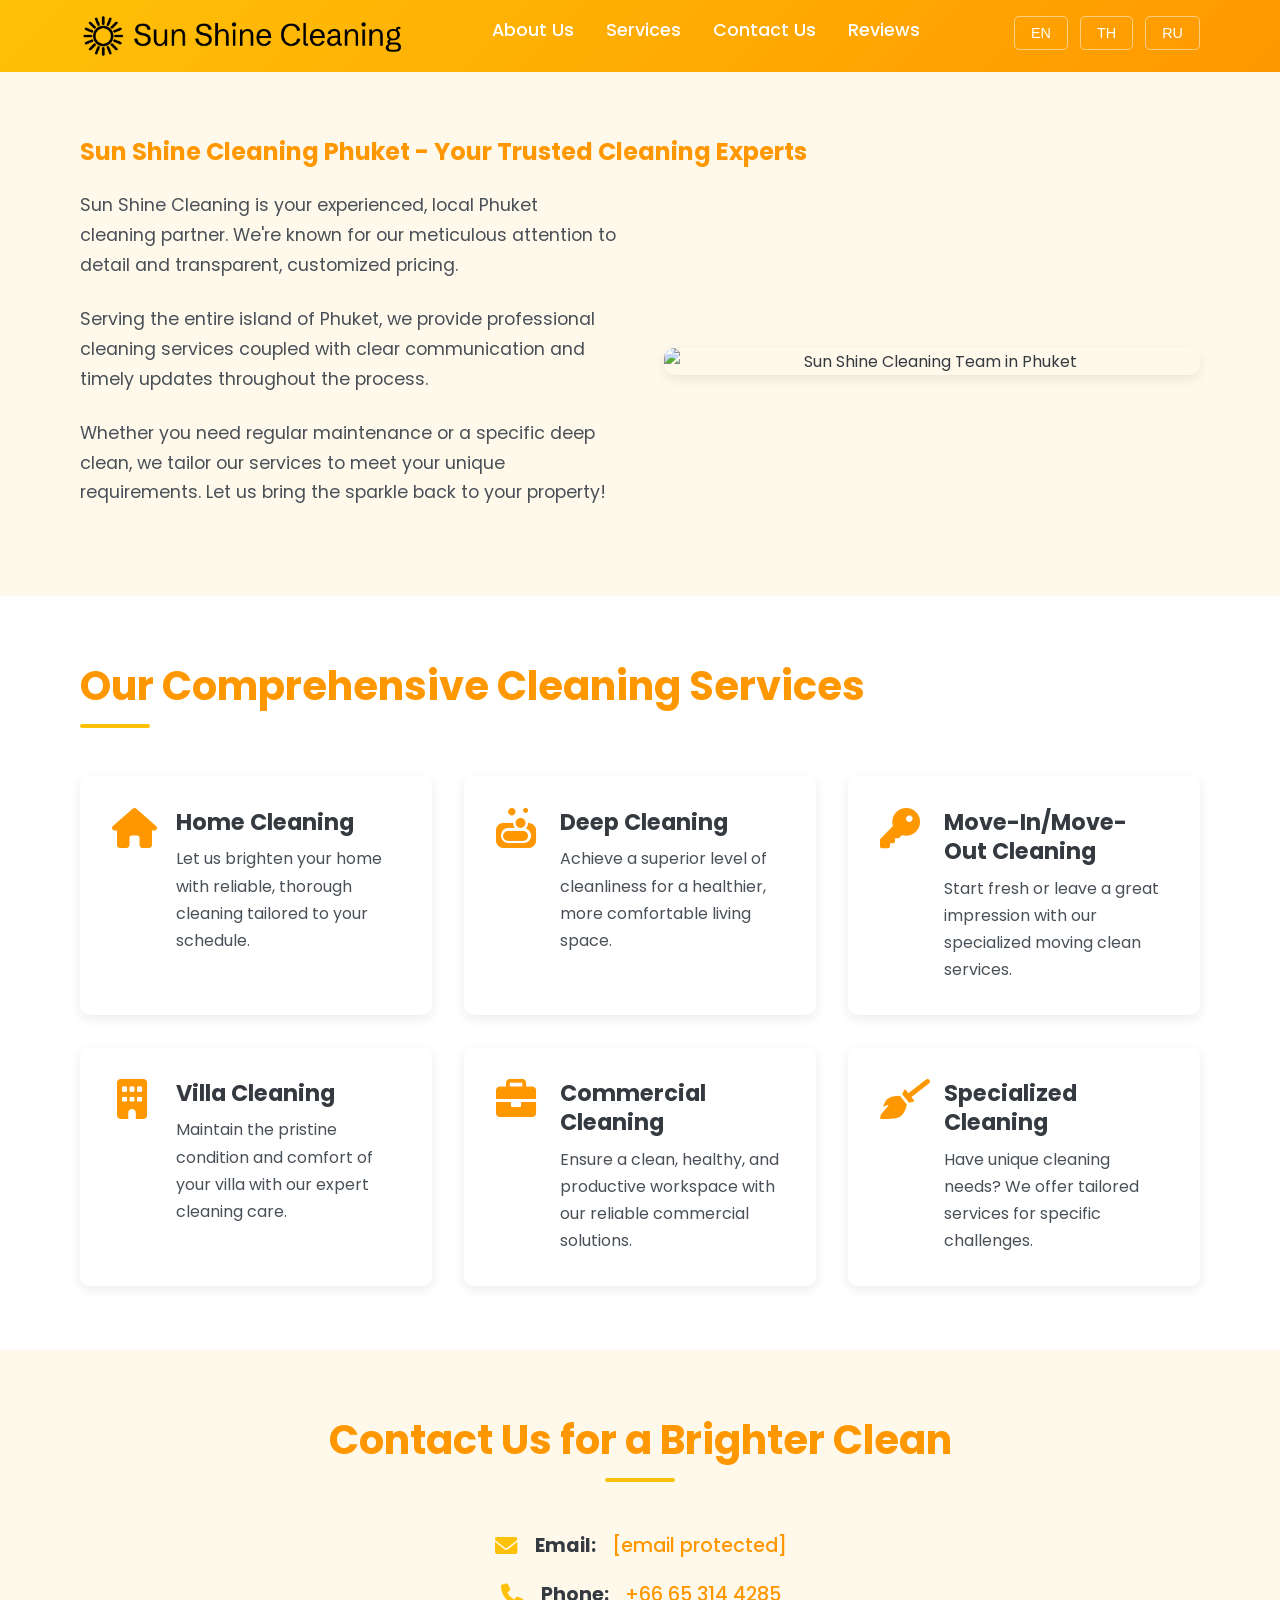
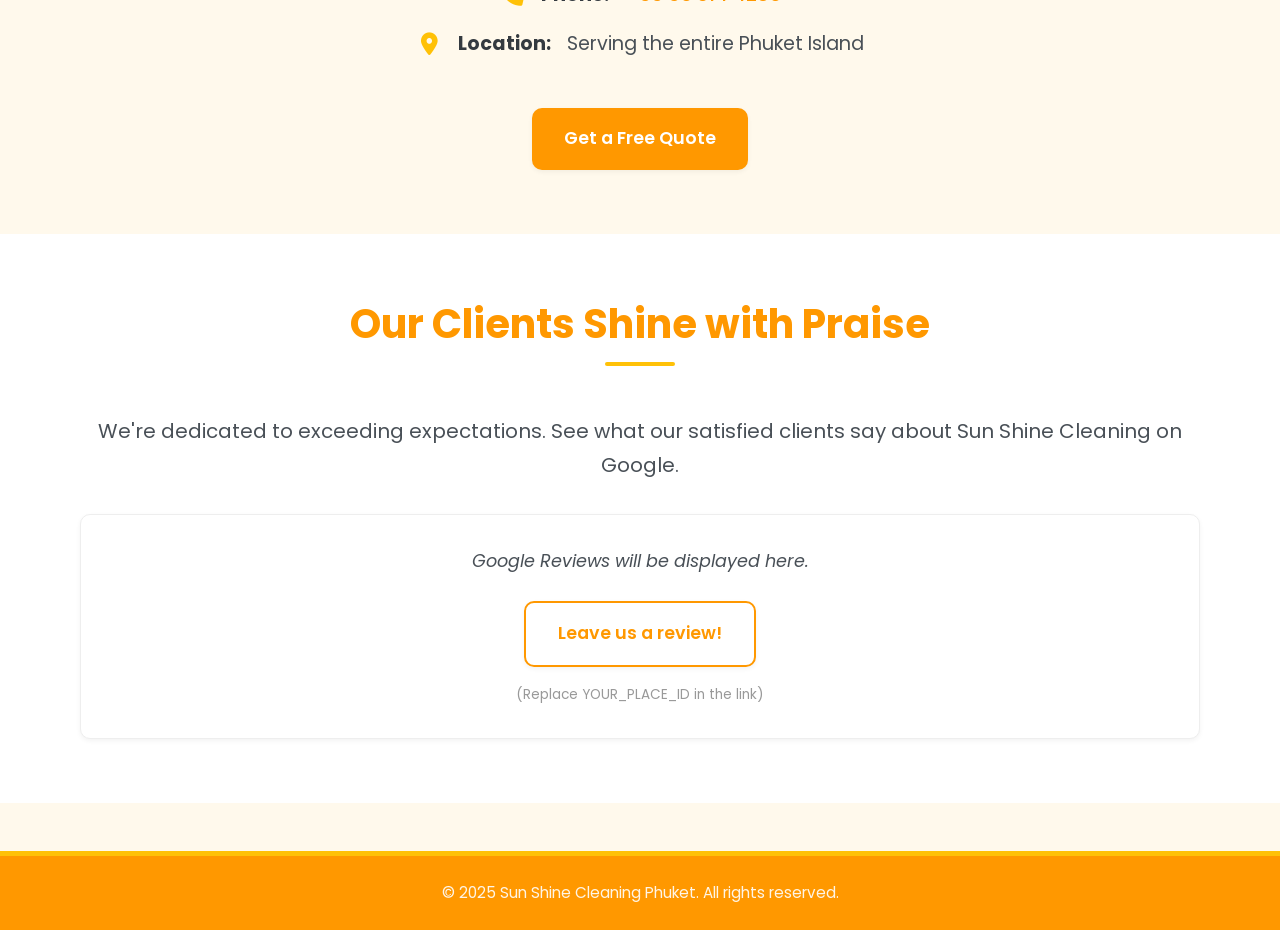
==== index.html @ acd5d76a "Update index.html" ====
<!DOCTYPE html>
<html lang="en">

<head>
    <meta charset="UTF-8">
    <meta name="viewport" content="width=device-width, initial-scale=1.0">
    <title>Sun Shine Cleaning Phuket - Professional Home & Villa Cleaning Services</title>
    <meta name="description" content="Professional cleaning services in Phuket by Sun Shine Cleaning. Reliable home, villa, and commercial cleaning. Free quotes! Call +66 65 314 4285.">
    <meta name="keywords" content="cleaning services Phuket, Sunshine Cleaning Phuket, house cleaning Phuket, deep cleaning Phuket, commercial cleaning Phuket, villa cleaning Phuket, move out cleaning Phuket, professional cleaning Phuket, reliable cleaning Phuket">
    <meta name="robots" content="index, follow">
    <meta name="author" content="Sun Shine Cleaning">
    <link rel="canonical" href="https://phuket-sunshinecleaning.com/">

    <link rel="icon" href="/favicon.ico" sizes="any">
    <link rel="icon" href="/favicon.svg" type="image/svg+xml">
    <link rel="apple-touch-icon" href="/apple-touch-icon.png">

    <link rel="stylesheet" href="https://cdnjs.cloudflare.com/ajax/libs/font-awesome/6.0.0/css/all.min.css" integrity="sha512-9usAa10IRO0HhonpyAIVpjrylPvoDwiPUiKdWk5t3PyolY1cOd4DSE0Ga+ri4AuTroPR5aQvXU9xC6qOPnzFeg==" crossorigin="anonymous" referrerpolicy="no-referrer" />

    <link rel="preconnect" href="https://fonts.googleapis.com">
    <link rel="preconnect" href="https://fonts.gstatic.com" crossorigin>
    <link href="https://fonts.googleapis.com/css2?family=Poppins:wght@400;500;600;700&display=swap" rel="stylesheet">

    <script async src="https://www.googletagmanager.com/gtag/js?id=G-YOUR-ID"></script>
    <script>
        window.dataLayer = window.dataLayer || [];
        function gtag(){dataLayer.push(arguments);}
        gtag('js', new Date());
        gtag('config', 'G-YOUR-ID');
    </script>

    <link rel="stylesheet" href="style.css">
</head>

<body>
    <header class="site-header">
        <div class="container header-container">
            <div class="logo">
                <picture>
                    <!-- <source srcset="sun-shine-cleaning-Phuket.webp" type="image/webp"> -->
                    <img src="sun-shine-cleaning-Phuket.png" alt="Sun Shine Cleaning Phuket Professional Services Logo">
                </picture>
            </div>

            <button class="hamburger-btn" aria-label="Menu" aria-expanded="false" aria-controls="navContent">
                <i class="fas fa-bars" aria-hidden="true"></i>
                <i class="fas fa-times" aria-hidden="true"></i>
            </button>

            <nav class="main-nav">
                <div class="nav-content" id="navContent">
                    <ul>
                        <li><a href="#about" data-en="About Us" data-th="เกี่ยวกับเรา" data-ru="О нас">About Us</a></li>
                        <li><a href="#services" data-en="Services" data-th="บริการ" data-ru="Услуги">Services</a></li>
                        <li><a href="#contact" data-en="Contact Us" data-th="ติดต่อเรา" data-ru="Контакты">Contact Us</a></li>
                        <li><a href="#reviews" data-en="Reviews" data-th="รีวิว" data-ru="Отзывы">Reviews</a></li>
                    </ul>
                    <div class="language-switcher mobile-lang">
                        <button data-lang="en" aria-label="Switch to English">EN</button>
                        <button data-lang="th" aria-label="Switch to Thai">TH</button>
                        <button data-lang="ru" aria-label="Switch to Russian">RU</button>
                    </div>
                </div>
            </nav>

            <div class="language-switcher">
                <button data-lang="en" aria-label="Switch to English">EN</button>
                <button data-lang="th" aria-label="Switch to Thai">TH</button>
                <button data-lang="ru" aria-label="Switch to Russian">RU</button>
            </div>
        </div>
    </header>

    <main>
        <section id="about" class="section-padding">
            <div class="container">
                <h1 data-en="Sun Shine Cleaning Phuket - Your Trusted Cleaning Experts" data-th="ซันไชน์ คลีนนิ่ง ภูเก็ต - ผู้เชี่ยวชาญด้านการทำความสะอาดที่คุณวางใจ" data-ru="Сан Шайн Клининг Пхукет - Ваши надежные эксперты по уборке">Sun Shine Cleaning Phuket - Your Trusted Cleaning Experts</h1>
                <div class="about-grid">
                    <div class="about-content">
                        <p data-en="Sun Shine Cleaning is your experienced, local Phuket cleaning partner. We're known for our meticulous attention to detail and transparent, customized pricing." data-th="ซันไชน์ คลีนนิ่ง คือพันธมิตรด้านการทำความสะอาดในภูเก็ตที่มีประสบการณ์ของคุณ เราเป็นที่รู้จักในด้านการใส่ใจในรายละเอียดอย่างพิถีพิถันและราคาที่โปร่งใสและกำหนดเอง" data-ru="Сан Шайн Клининг — ваш опытный местный партнер по уборке на Пхукете. Мы известны своим пристальным вниманием к деталям и прозрачными индивидуальными ценами.">
                            Sun Shine Cleaning is your experienced, local Phuket cleaning partner. We're known for our meticulous attention to detail and transparent, customized pricing.
                        </p>
                        <p data-en="Serving the entire island of Phuket, we provide professional cleaning services coupled with clear communication and timely updates throughout the process." data-th="ให้บริการทั่วทั้งเกาะภูเก็ต เรามอบบริการทำความสะอาดระดับมืออาชีพ ควบคู่ไปกับการสื่อสารที่ชัดเจนและการอัปเดตที่ทันท่วงทีตลอดกระบวนการ" data-ru="Обслуживая весь остров Пхукет, мы предоставляем профессиональные услуги по уборке в сочетании с четкой коммуникацией и своевременными обновлениями на протяжении всего процесса.">
                            Serving the entire island of Phuket, we provide professional cleaning services coupled with clear communication and timely updates throughout the process.
                        </p>
                        <p data-en="Whether you need regular maintenance or a specific deep clean, we tailor our services to meet your unique requirements. Let us bring the sparkle back to your property!" data-th="ไม่ว่าคุณจะต้องการการบำรุงรักษาตามปกติหรือการทำความสะอาดอย่างล้ำลึกโดยเฉพาะ เราปรับแต่งบริการของเราให้ตรงตามความต้องการเฉพาะของคุณ ให้เรานำความเปล่งประกายกลับมาสู่ทรัพย์สินของคุณ!" data-ru="Независимо от того, требуется ли вам регулярное обслуживание или конкретная глубокая очистка, мы адаптируем наши услуги для удовлетворения ваших уникальных требований. Позвольте нам вернуть блеск вашей собственности!">
                            Whether you need regular maintenance or a specific deep clean, we tailor our services to meet your unique requirements. Let us bring the sparkle back to your property!
                        </p>
                    </div>
                    <div class="about-image">
                        <picture>
                            <!-- <source srcset="team-photo.webp" type="image/webp"> -->
                            <img src="template.png" alt="Sun Shine Cleaning Team in Phuket" class="img-fluid rounded shadow">
                        </picture>
                    </div>
                </div>
            </div>
        </section>

        <section id="services" class="section-padding bg-light">
            <div class="container">
                <h2 data-en="Our Comprehensive Cleaning Services" data-th="บริการทำความสะอาดที่ครอบคลุมของเรา" data-ru="Наши комплексные услуги по уборке">Our Comprehensive Cleaning Services</h2>
                <ul class="services-grid">
                    <li class="service-card">
                        <i class="fas fa-home service-icon"></i>
                        <div>
                            <h3 data-en="Home Cleaning" data-th="ทำความสะอาดบ้าน" data-ru="Уборка дома">Home Cleaning</h3>
                            <p data-en="Let us brighten your home with reliable, thorough cleaning tailored to your schedule." data-th="ให้เราทำให้บ้านของคุณสดใสด้วยบริการทำความสะอาดที่เชื่อถือได้และทั่วถึงซึ่งปรับให้เหมาะกับตารางเวลาของคุณ" data-ru="Позвольте нам украсить ваш дом надежной и тщательной уборкой, адаптированной к вашему графику.">
                                Let us brighten your home with reliable, thorough cleaning tailored to your schedule.
                            </p>
                        </div>
                    </li>
                    <li class="service-card">
                        <i class="fas fa-soap service-icon"></i>
                        <div>
                            <h3 data-en="Deep Cleaning" data-th="ทำความสะอาดอย่างล้ำลึก" data-ru="Глубокая уборка">Deep Cleaning</h3>
                            <p data-en="Achieve a superior level of cleanliness for a healthier, more comfortable living space." data-th="บรรลุระดับความสะอาดที่เหนือกว่าเพื่อพื้นที่อยู่อาศัยที่ดีต่อสุขภาพและสะดวกสบายยิ่งขึ้น" data-ru="Достигните превосходного уровня чистоты для более здорового и комфортного жилого пространства.">
                                Achieve a superior level of cleanliness for a healthier, more comfortable living space.
                            </p>
                        </div>
                    </li>
                    <li class="service-card">
                        <i class="fas fa-key service-icon"></i>
                        <div>
                            <h3 data-en="Move-In/Move-Out Cleaning" data-th="ทำความสะอาดก่อน/หลังย้าย" data-ru="Уборка при въезде/выезде">Move-In/Move-Out Cleaning</h3>
                            <p data-en="Start fresh or leave a great impression with our specialized moving clean services." data-th="เริ่มต้นใหม่อย่างสดชื่นหรือสร้างความประทับใจที่ดีด้วยบริการทำความสะอาดสำหรับการย้ายเข้า/ออกโดยเฉพาะของเรา" data-ru="Начните с чистого листа или оставьте отличное впечатление с помощью наших специализированных услуг по уборке при переезде.">
                                Start fresh or leave a great impression with our specialized moving clean services.
                            </p>
                        </div>
                    </li>
                    <li class="service-card">
                        <i class="fas fa-building service-icon"></i>
                        <div>
                            <h3 data-en="Villa Cleaning" data-th="ทำความสะอาดวิลล่า" data-ru="Уборка вилл">Villa Cleaning</h3>
                            <p data-en="Maintain the pristine condition and comfort of your villa with our expert cleaning care." data-th="รักษา สภาพที่บริสุทธิ์และความสะดวกสบายของวิลล่าของคุณด้วยการดูแลทำความสะอาดอย่างเชี่ยวชาญของเรา" data-ru="Поддерживайте первозданное состояние и комфорт вашей виллы с помощью нашего экспертного ухода за чистотой.">
                                Maintain the pristine condition and comfort of your villa with our expert cleaning care.
                            </p>
                        </div>
                    </li>
                    <li class="service-card">
                        <i class="fas fa-briefcase service-icon"></i>
                        <div>
                            <h3 data-en="Commercial Cleaning" data-th="ทำความสะอาดเชิงพาณิชย์" data-ru="Коммерческая уборка">Commercial Cleaning</h3>
                            <p data-en="Ensure a clean, healthy, and productive workspace with our reliable commercial solutions." data-th="สร้างความมั่นใจในพื้นที่ทำงานที่สะอาด ถูกสุขอนามัย และมีประสิทธิภาพด้วยโซลูชันเชิงพาณิชย์ที่เชื่อถือได้ของเรา" data-ru="Обеспечьте чистое, здоровое и продуктивное рабочее пространство с помощью наших надежных коммерческих решений.">
                                Ensure a clean, healthy, and productive workspace with our reliable commercial solutions.
                            </p>
                        </div>
                    </li>
                    <li class="service-card">
                        <i class="fas fa-broom service-icon"></i>
                        <div>
                            <h3 data-en="Specialized Cleaning" data-th="ทำความสะอาดเฉพาะทาง" data-ru="Специализированная уборка">Specialized Cleaning</h3>
                            <p data-en="Have unique cleaning needs? We offer tailored services for specific challenges." data-th="มีความต้องการทำความสะอาดที่ไม่เหมือนใคร? เรานำเสนอบริการที่ปรับแต่งสำหรับความท้าทายเฉพาะ" data-ru="Есть особые потребности в уборке? Мы предлагаем индивидуальные услуги для конкретных задач.">
                                Have unique cleaning needs? We offer tailored services for specific challenges.
                            </p>
                        </div>
                    </li>
                </ul>
            </div>
        </section>

        <section id="contact" class="section-padding">
            <div class="container text-center">
                <h2 data-en="Contact Us for a Brighter Clean" data-th="ติดต่อเราเพื่อความสะอาดที่สดใสยิ่งขึ้น" data-ru="Свяжитесь с нами для более яркой чистоты">Contact Us for a Brighter Clean</h2>
                <div class="contact-details">
                    <p><i class="fas fa-envelope icon-contact"></i> <strong data-en="Email:" data-th="อีเมล:" data-ru="Электронная почта:">Email:</strong>
                        <a href="/cdn-cgi/l/email-protection#7e0d0b100d1617101b1d121b1f10171019500e160b151b0e3e19131f1712501d1113"><span class="__cf_email__" data-cfemail="e097918a978c8d8a81878e87838c8b8c85ce9088918f8194a0878d81898cce838f8d">[email&#160;protected]</span></a>
                    </p>
                    <p><i class="fas fa-phone icon-contact"></i> <strong data-en="Phone:" data-th="โทรศัพท์:" data-ru="Телефон:">Phone:</strong>
                        <a href="tel:+66653144285">+66 65 314 4285</a>
                    </p>
                    <p><i class="fas fa-map-marker-alt icon-contact"></i> <strong data-en="Location:" data-th="พื้นที่ให้บริการ:" data-ru="Местоположение:">Location:</strong>
                        <span data-en="Serving the entire Phuket Island" data-th="ให้บริการทั่วทั้งเกาะภูเก็ต" data-ru="Обслуживаем весь остров Пхукет">Serving the entire Phuket Island</span>
                    </p>
                </div>
                <a href="/cdn-cgi/l/email-protection#4e3d3b203d2627202b2d222b2f20272029603e263b252b3e0e29232f2720602d21233c30362129202c3b720d202b2f20272029600e3d3b2d3c2b2d3b3c0e3c2b3f3b2b3d3a" class="btn btn-primary" data-en="Get a Free Quote" data-th="รับใบเสนอราคาฟรี" data-ru="Получите бесплатное предложение">Get a Free Quote</a>
            </div>
        </section>

        <section id="reviews" class="section-padding bg-light">
            <div class="container text-center">
                <h2 data-en="Our Clients Shine with Praise" data-th="ลูกค้าของเราเปล่งประกายด้วยคำชม" data-ru="Наши клиенты сияют от похвалы">Our Clients Shine with Praise</h2>
                <p class="lead" data-en="We're dedicated to exceeding expectations. See what our satisfied clients say about Sun Shine Cleaning on Google." data-th="เราทุ่มเทเพื่อเกินความคาดหมาย ดูสิ่งที่ลูกค้าพึงพอใจของเราพูดถึง ซันไชน์ คลีนนิ่ง บน Google" data-ru="Мы стремимся превосходить ожидания. Посмотрите, что наши довольные клиенты говорят о Сан Шайн Клининг в Google.">
                    We're dedicated to exceeding expectations. See what our satisfied clients say about Sun Shine Cleaning on Google.
                </p>
                <div class="google-reviews-placeholder">
                    <p data-en="Google Reviews will be displayed here." data-th="รีวิว Google จะแสดงที่นี่" data-ru="Отзывы Google будут отображаться здесь.">
                        Google Reviews will be displayed here.
                    </p>
                    <a href="https://search.google.com/local/writereview?placeid=YOUR_PLACE_ID" target="_blank" rel="noopener noreferrer" class="btn btn-secondary" data-en="Leave us a review!" data-th="เขียนรีวิวให้เรา!" data-ru="Оставьте нам отзыв!">
                        <i class="fab fa-google"></i> Leave us a review!
                    </a>
                    <p class="small-text" data-en="(Replace YOUR_PLACE_ID in the link)" data-th="(แทนที่ YOUR_PLACE_ID ในลิงก์)" data-ru="(Замените YOUR_PLACE_ID в ссылке)">
                        (Remember to replace YOUR_PLACE_ID in the review link above with your actual Google Business Profile Place ID)
                    </p>
                </div>
            </div>
        </section>
    </main>

    <footer class="site-footer-bottom">
        <div class="container">
            <p data-en="© 2025 Sun Shine Cleaning Phuket. All rights reserved." data-th="© 2025 ซันไชน์ คลีนนิ่ง ภูเก็ต สงวนลิขสิทธิ์" data-ru="© 2025 Сан Шайн Клининг Пхукет. Все права защищены.">
                © 2025 Sun Shine Cleaning Phuket. All rights reserved.
            </p>
        </div>
    </footer>

    <script data-cfasync="false" src="/cdn-cgi/scripts/5c5dd728/cloudflare-static/email-decode.min.js"></script>
    <script type="application/ld+json">
        {
            "@context": "https://schema.org",
            "@type": "LocalBusiness",
            "name": "Sun Shine Cleaning Phuket",
            "address": {
                "@type": "PostalAddress",
                "addressLocality": "Phuket",
                "addressCountry": "TH"
            },
            "telephone": "+66653144285",
            "email": "sunshinecleaning.phuket@gmail.com",
            "url": "https://phuket-sunshinecleaning.com/",
            "description": "Professional cleaning services for homes, villas, and businesses in Phuket."
        }
    </script>

    <script src="script.js"></script>
<script>(function(){function c(){var b=a.contentDocument||a.contentWindow.document;if(b){var d=b.createElement('script');d.innerHTML="window.__CF$cv$params={r:'9291727a0f66a4bb',t:'MTc0MzQ0MDk5Ny4wMDAwMDA='};var a=document.createElement('script');a.nonce='';a.src='/cdn-cgi/challenge-platform/scripts/jsd/main.js';document.getElementsByTagName('head')[0].appendChild(a);";b.getElementsByTagName('head')[0].appendChild(d)}}if(document.body){var a=document.createElement('iframe');a.height=1;a.width=1;a.style.position='absolute';a.style.top=0;a.style.left=0;a.style.border='none';a.style.visibility='hidden';document.body.appendChild(a);if('loading'!==document.readyState)c();else if(window.addEventListener)document.addEventListener('DOMContentLoaded',c);else{var e=document.onreadystatechange||function(){};document.onreadystatechange=function(b){e(b);'loading'!==document.readyState&&(document.onreadystatechange=e,c())}}}})();</script></body>
</html>
---- style.css ----
/* style.css */

/*--------------------------------------------------------------
# Base Styles & Variables
--------------------------------------------------------------*/
:root {
    /* Colors */
    --color-primary: #ff9800; /* Orange */
    --color-secondary: #ffc107; /* Amber */
    --color-background: #fff9ec; /* Very light warm */
    --color-light-bg: #ffffff;
    --color-text-dark: #343a40;
    --color-text-medium: #495057;
    --color-text-light: #ffffff;
    --color-border: #eee;

    /* Fonts */
    --font-primary: 'Poppins', Arial, sans-serif; /* Added fallback fonts */

    /* Spacing */
    --spacing-xs: 0.5rem;
    --spacing-sm: 1rem;
    --spacing-md: 1.5rem;
    --spacing-lg: 2rem;
    --spacing-xl: 3rem;
    --spacing-xxl: 4rem;

    /* Borders & Shadows */
    --border-radius-sm: 5px;
    --border-radius-md: 10px;
    --border-radius-lg: 15px;
    --shadow-light: 0 2px 5px rgba(0, 0, 0, 0.05);
    --shadow-medium: 0 4px 12px rgba(0, 0, 0, 0.08);
    --shadow-large: 0 6px 20px rgba(0, 0, 0, 0.1);

    /* Transitions */
    --transition-fast: 0.2s ease-in-out;
    --transition-medium: 0.3s ease-in-out;
}

/* Modern Reset */
*,
*::before,
*::after {
    margin: 0;
    padding: 0;
    box-sizing: border-box;
}

html {
    scroll-behavior: smooth; /* Smooth scrolling for anchor links */
    font-size: 16px; /* Base font size */
}

body {
    font-family: var(--font-primary);
    line-height: 1.7;
    background-color: var(--color-background);
    color: var(--color-text-dark);
    overflow-x: hidden;
    -webkit-font-smoothing: antialiased;
    -moz-osx-font-smoothing: grayscale;
    margin: 0; /* Reset default body margin */
}

a {
    text-decoration: none;
    color: var(--color-primary);
    transition: color var(--transition-medium);
}

a:hover {
    color: var(--color-secondary);
}

ul {
    list-style: none;
}

img {
    max-width: 100%;
    height: auto;
    display: block; /* Remove bottom space */
}

h1, h2, h3, h4, h5, h6 {
    font-weight: 700; /* Increased from 600 for bolder headings */
    color: var(--color-primary);
    margin-bottom: var(--spacing-md);
    line-height: 1.3;
}

h2 {
    font-size: 2.5rem;
    position: relative;
    padding-bottom: var(--spacing-sm);
    margin-bottom: var(--spacing-xl);
}

/* Underline effect for H2 */
h2::after {
    content: '';
    width: 70px;
    height: 4px;
    background: var(--color-secondary);
    position: absolute;
    bottom: 0;
    left: 0;
    border-radius: 2px;
}

/* Center H2 underline if text is centered */
.text-center h2::after {
    left: 50%;
    transform: translateX(-50%);
}

p {
    font-size: 1.1rem;
    color: var(--color-text-medium);
    margin-bottom: var(--spacing-md);
}

p.lead {
    font-size: 1.25rem;
    font-weight: 400;
    margin-bottom: var(--spacing-lg);
}

/*--------------------------------------------------------------
# Layout & Container
--------------------------------------------------------------*/
.container {
    width: 90%; /* Responsive width */
    max-width: 1140px; /* Adjust if needed */
    margin-left: auto; /* Centers the container */
    margin-right: auto; /* Centers the container */
    padding-left: 10px; /* Space inside the container edges */
    padding-right: 10px; /* Space inside the container edges */
}

.section-padding {
    padding-top: var(--spacing-xxl);
    padding-bottom: var(--spacing-xxl);
}

.bg-light {
    background-color: var(--color-light-bg);
}

.text-center {
    text-align: center;
}

.img-fluid {
    max-width: 100%;
    height: auto;
}

.rounded {
    border-radius: var(--border-radius-md);
}

.shadow {
    box-shadow: var(--shadow-medium);
}

/*--------------------------------------------------------------
# Header & Navigation (Desktop First)
--------------------------------------------------------------*/
.site-header {
    background: linear-gradient(135deg, var(--color-secondary), var(--color-primary));
    padding: var(--spacing-sm) 0; /* Vertical padding only */
    position: sticky;
    top: 0;
    z-index: 1000;
    width: 100%;
}

.header-container {
    display: flex;
    justify-content: space-between; /* Pushes logo left, nav right */
    align-items: left;
}

.logo img {
    max-height: 40px; /* Increased for desktop visibility */
    width: auto;
    align-self:flex-start;
}

/* Main navigation */
.main-nav ul {
    display: flex;
    gap: var(--spacing-lg);
}

.main-nav a {
    color: var(--color-text-light);
    font-size: 1.1rem;
    font-weight: 500;
    padding: var(--spacing-xs) 0;
    position: relative;
    transition: color var(--transition-fast), transform var(--transition-fast);
}

.main-nav a:hover {
    color: var(--color-text-light);
    transform: translateY(-2px);
    text-shadow: 0 0 5px rgba(255, 255, 255, 0.7);
}

.main-nav a:focus {
    outline: 2px solid var(--color-secondary);
    outline-offset: 2px;
}

/* Hamburger Menu Button - Hidden on Desktop */
.hamburger-btn {
    display: none;
    background: none;
    border: none;
    color: var(--color-text-light);
    font-size: 1.8rem;
    cursor: pointer;
    padding: var(--spacing-xs);
    z-index: 1001; /* Above nav content */
}

.hamburger-btn .fa-times {
    display: none; /* Hide close icon initially */
}

.nav--open .hamburger-btn .fa-bars {
    display: none; /* Hide bars when open */
}

.nav--open .hamburger-btn .fa-times {
    display: block; /* Show close when open */
}

/* Language Switcher */
.language-switcher button {
    background: none;
    border: 1px solid rgba(255, 255, 255, 0.5);
    color: var(--color-text-light);
    padding: var(--spacing-xs) var(--spacing-sm);
    border-radius: var(--border-radius-sm);
    cursor: pointer;
    margin-left: var(--spacing-xs);
    font-size: 0.9rem;
    transition: background-color var(--transition-medium), border-color var(--transition-medium);
}

.language-switcher button:hover {
    background-color: rgba(255, 255, 255, 0.2); /* Improved contrast */
    border-color: var(--color-text-light);
}

.language-switcher.mobile-lang {
    display: none; /* Hidden on desktop */
}

/*--------------------------------------------------------------
# Components
--------------------------------------------------------------*/


/* Buttons */
.btn {
    display: inline-block;
    padding: var(--spacing-sm) var(--spacing-lg);
    border: none;
    border-radius: var(--border-radius-md);
    font-weight: 600;
    font-size: 1.1rem;
    cursor: pointer;
    text-align: center;
    transition: background-color var(--transition-medium), transform var(--transition-fast), box-shadow var(--transition-fast);
    box-shadow: var(--shadow-light);
}

.btn-primary {
    background-color: var(--color-primary);
    color: var(--color-text-light);
}

.btn-primary:hover {
    background-color: var(--color-secondary);
    color: var(--color-text-light);
    transform: translateY(-2px);
    box-shadow: var(--shadow-medium);
}

.btn-secondary {
    background-color: transparent;
    color: var(--color-primary);
    border: 2px solid var(--color-primary);
}

.btn-secondary:hover {
    background-color: var(--color-primary);
    color: var(--color-text-light);
    transform: translateY(-2px);
    box-shadow: var(--shadow-medium);
}

.btn i {
    margin-right: var(--spacing-xs); /* Icon spacing */
}

/* Service Cards */
.services-grid {
    display: grid;
    grid-template-columns: repeat(auto-fit, minmax(300px, 1fr));
    gap: var(--spacing-lg);
}

.service-card {
    background-color: var(--color-light-bg);
    padding: var(--spacing-lg);
    border-radius: var(--border-radius-md);
    box-shadow: var(--shadow-medium);
    display: flex;
    align-items: flex-start; /* Align icon top */
    gap: var(--spacing-md);
    transition: transform var(--transition-medium), box-shadow var(--transition-medium);
}

.service-card:hover {
    transform: translateY(-5px);
    box-shadow: var(--shadow-large);
}

.service-icon {
    color: var(--color-primary);
    font-size: 2.5rem;
    flex-shrink: 0; /* Prevent icon from shrinking */
    width: 40px; /* Fixed width for alignment */
    text-align: center;
}

.service-card h3 {
    font-size: 1.4rem;
    margin-bottom: var(--spacing-xs);
    color: var(--color-text-dark); /* Darker heading for cards */
}

.service-card p {
    font-size: 1rem;
    margin-bottom: 0;
}

/* Contact Form (Optional) */
.contact-form {
    max-width: 500px;
    margin: 0 auto var(--spacing-lg);
}

.contact-form label {
    display: block;
    margin-bottom: var(--spacing-xs);
    font-weight: 500;
}

.contact-form input,
.contact-form textarea {
    width: 100%;
    padding: var(--spacing-sm);
    margin-bottom: var(--spacing-md);
    border: 1px solid var(--color-border);
    border-radius: var(--border-radius-sm);
}

.contact-form textarea {
    height: 150px;
}

/*--------------------------------------------------------------
# Sections Specific Styles
--------------------------------------------------------------*/
/* About Section */
.about-grid {
    display: grid;
    grid-template-columns: 1fr 1fr; /* Default 2 columns */
    gap: var(--spacing-xl);
    align-items: center;
}

.about-image {
    text-align: center; /* Center image if container is wider */
}

/* Contact Section */
.contact-details {
    margin-bottom: var(--spacing-xl);
}

.contact-details p {
    font-size: 1.2rem;
    margin-bottom: var(--spacing-sm);
    display: flex;
    align-items: center;
    justify-content: center; /* Center align items */
    gap: var(--spacing-sm);
}

.contact-details strong {
    color: var(--color-text-dark);
}

.contact-details a {
    color: var(--color-primary);
    font-weight: 500;
}

.contact-details a:hover {
    text-decoration: underline;
}

.icon-contact {
    color: var(--color-secondary);
    font-size: 1.4rem;
    width: 25px; /* Align icons */
    text-align: center;
}

/* Google Reviews Section */
.google-reviews-placeholder {
    background-color: #fff;
    padding: var(--spacing-lg);
    border-radius: var(--border-radius-md);
    box-shadow: var(--shadow-light);
    margin-top: var(--spacing-lg);
    border: 1px solid var(--color-border);
}

.google-reviews-placeholder p {
    font-style: italic;
    color: var(--color-text-medium);
    margin-bottom: var(--spacing-md);
}

.google-reviews-placeholder .small-text {
    font-size: 0.85rem;
    font-style: normal;
    color: #999;
    margin-top: var(--spacing-sm);
    margin-bottom: 0;
}

/*--------------------------------------------------------------
# Footer
--------------------------------------------------------------*/
.site-footer-bottom {
    background: var(--color-primary);
    color: var(--color-text-light);
    text-align: center;
    padding: var(--spacing-md) 0;
    margin-top: var(--spacing-xl);
    border-top: 5px solid var(--color-secondary);
}

.site-footer-bottom p {
    margin-bottom: 0;
    font-size: 0.95rem;
    color: rgba(255, 255, 255, 0.9);
}

/*--------------------------------------------------------------
# Responsive Design (Mobile First Approach - adjustments)
--------------------------------------------------------------*/
/* Tablet and smaller */
@media (max-width: 992px) {
    html {
        font-size: 15px; /* Slightly smaller base font */
    }

    h2 {
        font-size: 2.2rem;
    }

    .container {
        width: 92%;
    }

    .about-grid {
        grid-template-columns: 1fr; /* Stack on tablets */
        gap: var(--spacing-lg);
    }

    .about-image {
        order: -1; /* Move image above text */
        margin-bottom: var(--spacing-lg);
    }

    .about-image img {
        max-width: 400px; /* Limit image size */
        margin: 0 auto; /* Center */
    }
}

/* Mobile devices */
@media (max-width: 768px) {
    html {
        font-size: 14px;
    }

    h2 {
        font-size: 1.8rem;
        margin-bottom: var(--spacing-lg);
    }

    h2::after {
        width: 50px;
        height: 3px;
    }

    .section-padding {
        padding-top: var(--spacing-xl);
        padding-bottom: var(--spacing-xl);
    }

    /* Mobile Header & Navigation */
    .site-header {
        padding: var(--spacing-sm) 0;
    }

    .header-container {
        position: relative; /* Needed for absolute positioning of nav */
    }

    .logo img {
        max-height: 40px; /* Smaller logo on mobile */
    }

    .hamburger-btn {
        display: block; /* Show hamburger */
    }

    .desktop-lang {
        display: none; /* Hide desktop language switcher */
    }

    .main-nav {
        position: static;
    }

    .nav-content {
        display: flex;
        flex-direction: column;
        position: absolute;
        top: 100%; /* Position below header */
        left: 0;
        width: 100%;
        background: linear-gradient(135deg, var(--color-secondary), var(--color-primary));
        box-shadow: var(--shadow-large);
        padding: var(--spacing-md) var(--spacing-lg);
        max-height: 0;
        opacity: 0;
        overflow: hidden;
        visibility: hidden;
        transition: max-height 0.4s ease-out, opacity 0.3s ease-out, visibility 0.4s ease-out;
    }

    .nav--open .nav-content {
        max-height: 500px; /* Adjust if needed */
        opacity: 1;
        visibility: visible;
    }

    .main-nav ul {
        flex-direction: column;
        gap: 0;
        width: 100%;
        text-align: center;
        margin-bottom: var(--spacing-md); /* Space before mobile lang switcher */
    }

    .main-nav li {
        border-bottom: 1px solid rgba(255, 255, 255, 0.2);
    }

    .main-nav li:last-child {
        border-bottom: none;
    }

    .main-nav a {
        display: block; /* Full-width links */
        padding: var(--spacing-sm) 0;
        font-size: 1.2rem;
    }

    .main-nav a:hover {
        background-color: rgba(0, 0, 0, 0.1);
        transform: none; /* Disable hover transform on mobile */
        text-shadow: none;
    }

    .language-switcher.mobile-lang {
        display: flex; /* Show mobile language switcher */
        justify-content: center;
        padding-top: var(--spacing-sm);
        gap: var(--spacing-sm);
    }

    .language-switcher.mobile-lang button {
        padding: var(--spacing-xs) var(--spacing-xs);
        font-size: 1rem;
    }

    /* Other Mobile Adjustments */
    .services-grid {
        grid-template-columns: 1fr; /* Stack services on mobile */
    }

    .btn {
        padding: var(--spacing-sm) var(--spacing-md);
        font-size: 1rem;
    }

    .contact-details p {
        font-size: 1.1rem;
        flex-direction: column; /* Stack icon and text */
        gap: var(--spacing-xs);
        align-items: center;
    }

    .icon-contact {
        margin-bottom: var(--spacing-xs);
    }
}
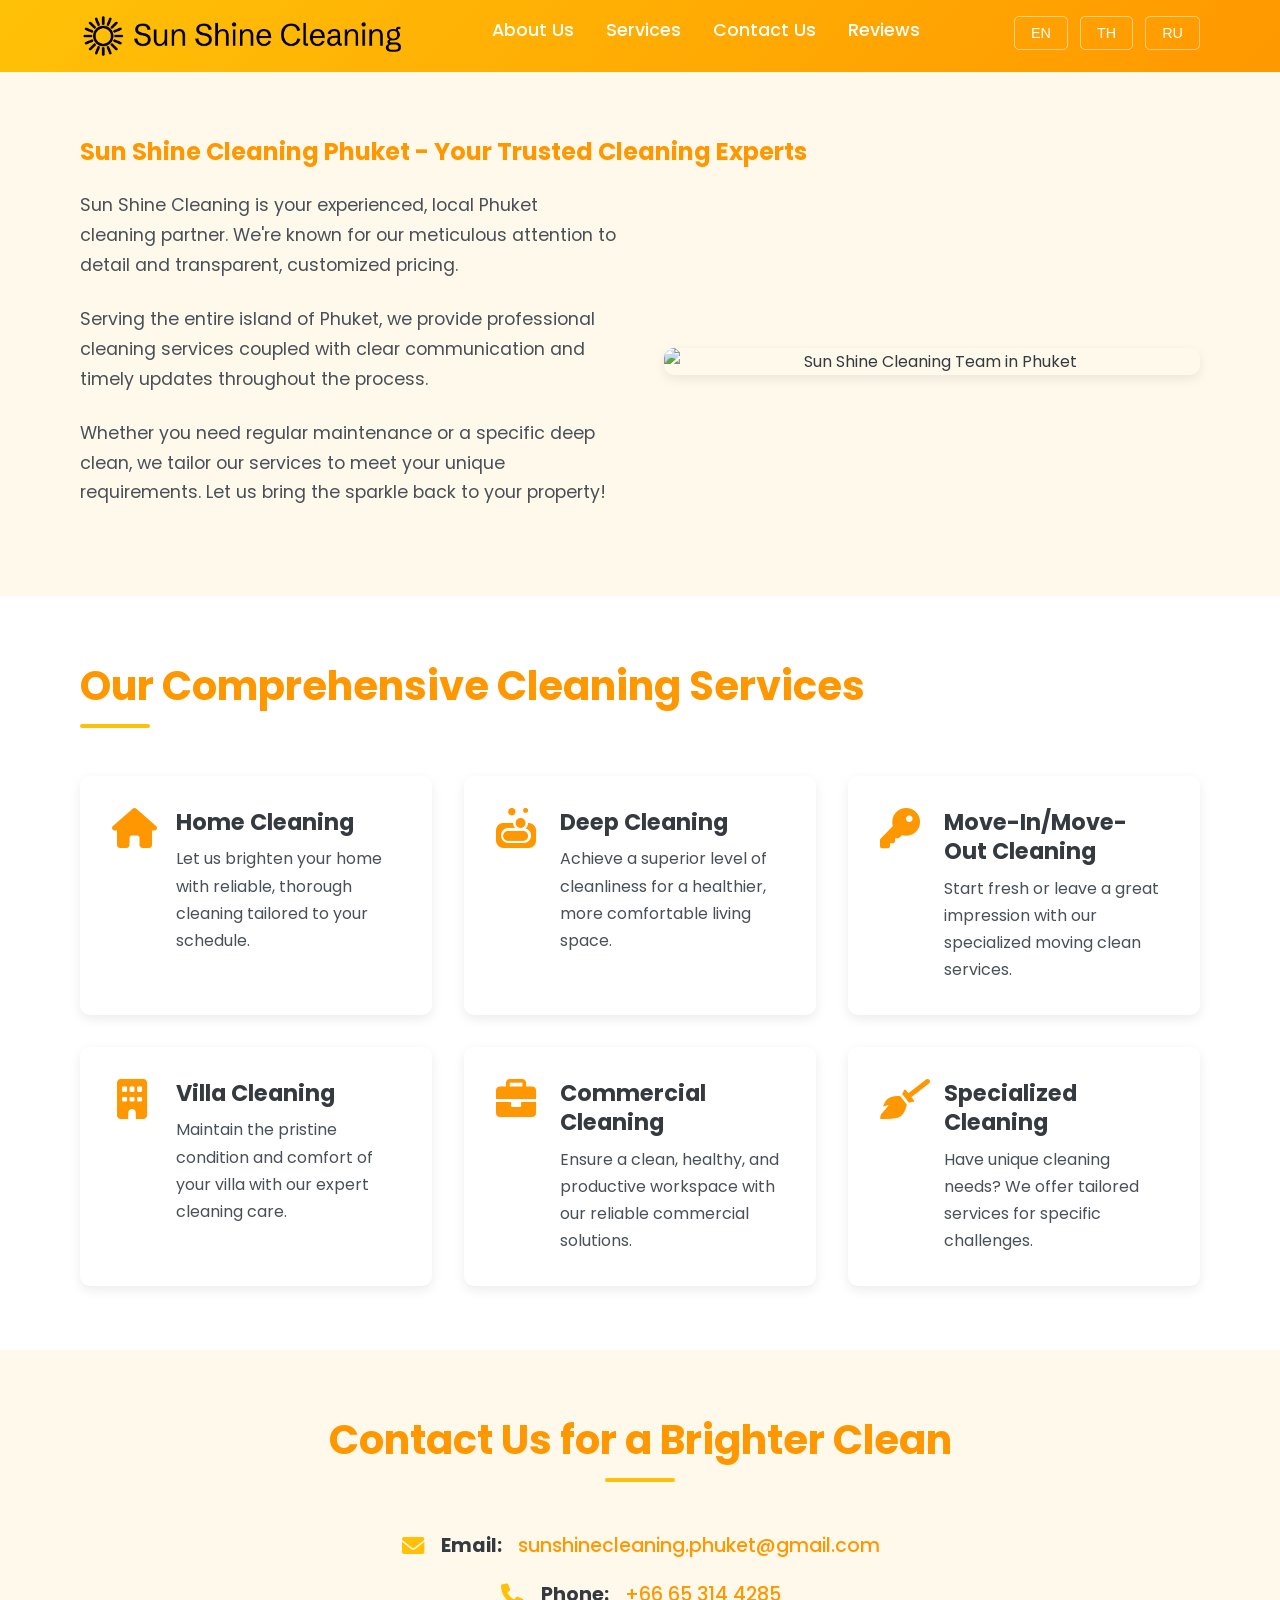
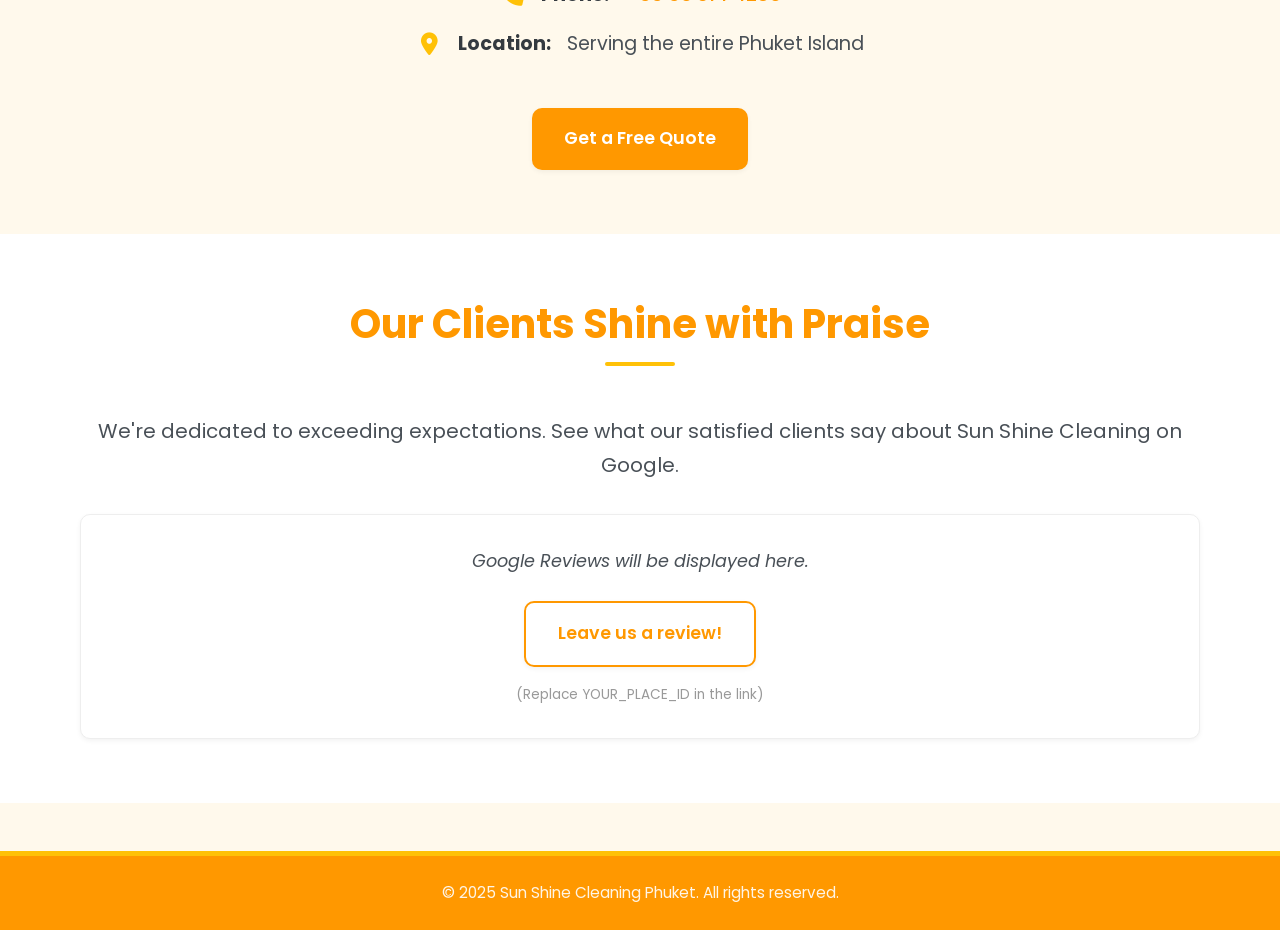
==== commit 7cc22cac: "Update index.html" ====
--- a/index.html
+++ b/index.html
@@ -163,17 +163,23 @@
             <div class="container text-center">
                 <h2 data-en="Contact Us for a Brighter Clean" data-th="ติดต่อเราเพื่อความสะอาดที่สดใสยิ่งขึ้น" data-ru="Свяжитесь с нами для более яркой чистоты">Contact Us for a Brighter Clean</h2>
                 <div class="contact-details">
-                    <p><i class="fas fa-envelope icon-contact"></i> <strong data-en="Email:" data-th="อีเมล:" data-ru="Электронная почта:">Email:</strong>
-                        <a href="/cdn-cgi/l/email-protection#7e0d0b100d1617101b1d121b1f10171019500e160b151b0e3e19131f1712501d1113"><span class="__cf_email__" data-cfemail="e097918a978c8d8a81878e87838c8b8c85ce9088918f8194a0878d81898cce838f8d">[email&#160;protected]</span></a>
-                    </p>
-                    <p><i class="fas fa-phone icon-contact"></i> <strong data-en="Phone:" data-th="โทรศัพท์:" data-ru="Телефон:">Phone:</strong>
+                    <p>
+                        <i class="fas fa-envelope icon-contact"></i> 
+                        <strong data-en="Email:" data-th="อีเมล:" data-ru="Электронная почта:">Email:</strong>
+                        <a href="mailto:sunshinecleaning.phuket@gmail.com">sunshinecleaning.phuket@gmail.com</a>
+                    </p>
+                    <p>
+                        <i class="fas fa-phone icon-contact"></i> 
+                        <strong data-en="Phone:" data-th="โทรศัพท์:" data-ru="Телефон:">Phone:</strong>
                         <a href="tel:+66653144285">+66 65 314 4285</a>
                     </p>
-                    <p><i class="fas fa-map-marker-alt icon-contact"></i> <strong data-en="Location:" data-th="พื้นที่ให้บริการ:" data-ru="Местоположение:">Location:</strong>
+                    <p>
+                        <i class="fas fa-map-marker-alt icon-contact"></i> 
+                        <strong data-en="Location:" data-th="พื้นที่ให้บริการ:" data-ru="Местоположение:">Location:</strong>
                         <span data-en="Serving the entire Phuket Island" data-th="ให้บริการทั่วทั้งเกาะภูเก็ต" data-ru="Обслуживаем весь остров Пхукет">Serving the entire Phuket Island</span>
                     </p>
                 </div>
-                <a href="/cdn-cgi/l/email-protection#4e3d3b203d2627202b2d222b2f20272029603e263b252b3e0e29232f2720602d21233c30362129202c3b720d202b2f20272029600e3d3b2d3c2b2d3b3c0e3c2b3f3b2b3d3a" class="btn btn-primary" data-en="Get a Free Quote" data-th="รับใบเสนอราคาฟรี" data-ru="Получите бесплатное предложение">Get a Free Quote</a>
+                <a href="mailto:sunshinecleaning.phuket@gmail.com" class="btn btn-primary" data-en="Get a Free Quote" data-th="รับใบเสนอราคาฟรี" data-ru="Получите бесплатное предложение">Get a Free Quote</a>
             </div>
         </section>
 
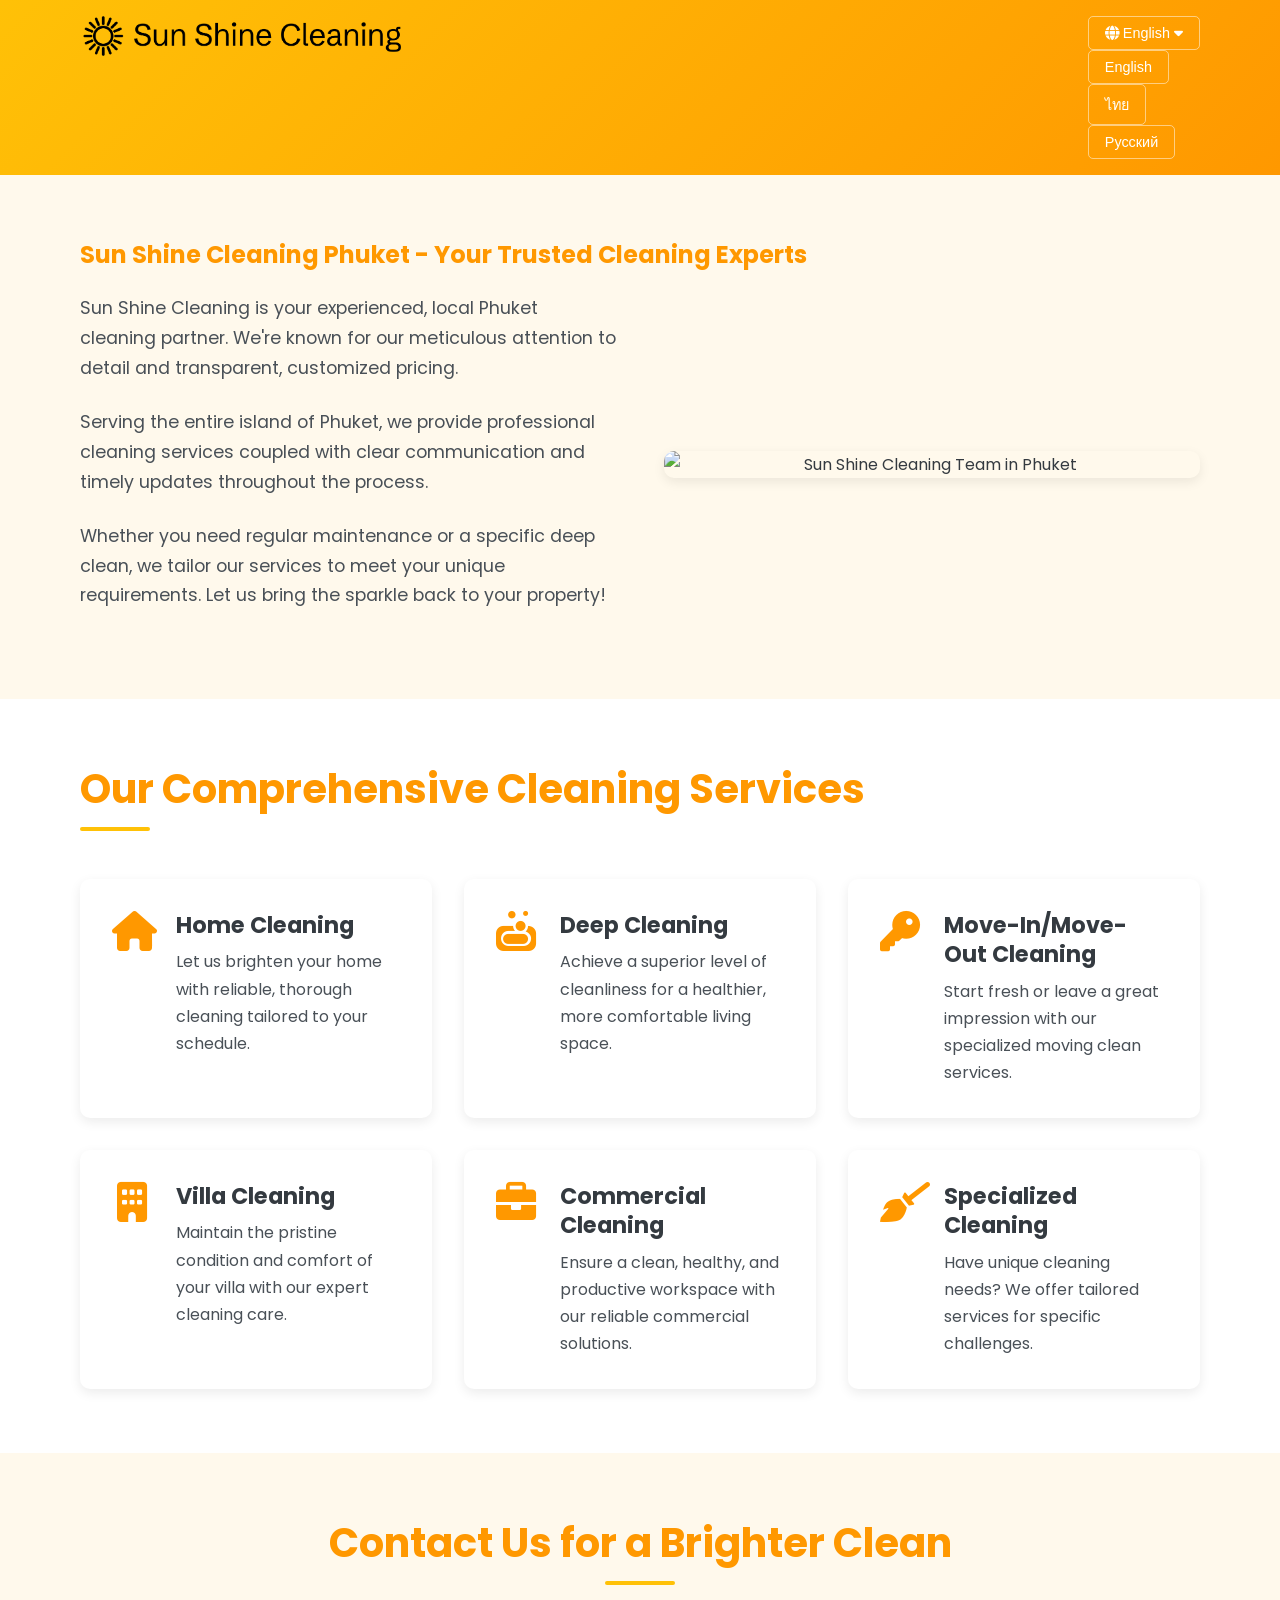
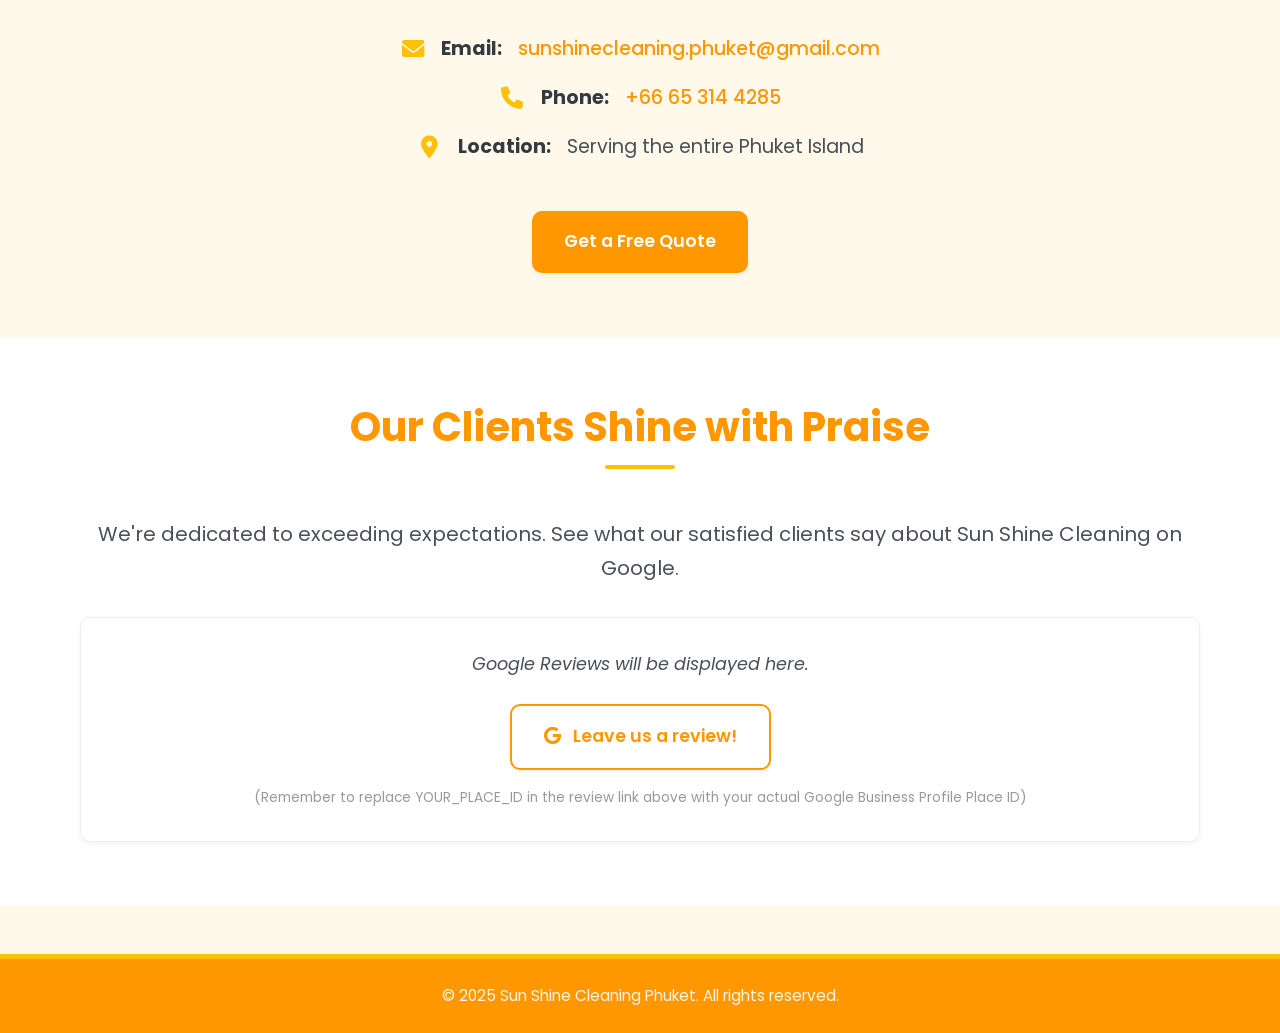
==== commit d30010aa: "Update index.html" ====
--- a/index.html
+++ b/index.html
@@ -1,6 +1,5 @@
 <!DOCTYPE html>
 <html lang="en">
-
 <head>
     <meta charset="UTF-8">
     <meta name="viewport" content="width=device-width, initial-scale=1.0">
@@ -31,42 +30,21 @@
 
     <link rel="stylesheet" href="style.css">
 </head>
-
 <body>
     <header class="site-header">
         <div class="container header-container">
             <div class="logo">
                 <picture>
-                    <!-- <source srcset="sun-shine-cleaning-Phuket.webp" type="image/webp"> -->
                     <img src="sun-shine-cleaning-Phuket.png" alt="Sun Shine Cleaning Phuket Professional Services Logo">
                 </picture>
             </div>
-
-            <button class="hamburger-btn" aria-label="Menu" aria-expanded="false" aria-controls="navContent">
-                <i class="fas fa-bars" aria-hidden="true"></i>
-                <i class="fas fa-times" aria-hidden="true"></i>
-            </button>
-
-            <nav class="main-nav">
-                <div class="nav-content" id="navContent">
-                    <ul>
-                        <li><a href="#about" data-en="About Us" data-th="เกี่ยวกับเรา" data-ru="О нас">About Us</a></li>
-                        <li><a href="#services" data-en="Services" data-th="บริการ" data-ru="Услуги">Services</a></li>
-                        <li><a href="#contact" data-en="Contact Us" data-th="ติดต่อเรา" data-ru="Контакты">Contact Us</a></li>
-                        <li><a href="#reviews" data-en="Reviews" data-th="รีวิว" data-ru="Отзывы">Reviews</a></li>
-                    </ul>
-                    <div class="language-switcher mobile-lang">
-                        <button data-lang="en" aria-label="Switch to English">EN</button>
-                        <button data-lang="th" aria-label="Switch to Thai">TH</button>
-                        <button data-lang="ru" aria-label="Switch to Russian">RU</button>
-                    </div>
-                </div>
-            </nav>
-
             <div class="language-switcher">
-                <button data-lang="en" aria-label="Switch to English">EN</button>
-                <button data-lang="th" aria-label="Switch to Thai">TH</button>
-                <button data-lang="ru" aria-label="Switch to Russian">RU</button>
+                <button id="lang-toggle" aria-label="Change Language"><i class="fas fa-globe"></i> <span id="current-lang">English</span> <i class="fas fa-caret-down"></i></button>
+                <ul class="lang-dropdown" id="lang-dropdown">
+                    <li><button data-lang="en">English</button></li>
+                    <li><button data-lang="th">ไทย</button></li>
+                    <li><button data-lang="ru">Русский</button></li>
+                </ul>
             </div>
         </div>
     </header>
@@ -89,7 +67,6 @@
                     </div>
                     <div class="about-image">
                         <picture>
-                            <!-- <source srcset="team-photo.webp" type="image/webp"> -->
                             <img src="template.png" alt="Sun Shine Cleaning Team in Phuket" class="img-fluid rounded shadow">
                         </picture>
                     </div>
@@ -132,7 +109,7 @@
                         <i class="fas fa-building service-icon"></i>
                         <div>
                             <h3 data-en="Villa Cleaning" data-th="ทำความสะอาดวิลล่า" data-ru="Уборка вилл">Villa Cleaning</h3>
-                            <p data-en="Maintain the pristine condition and comfort of your villa with our expert cleaning care." data-th="รักษา สภาพที่บริสุทธิ์และความสะดวกสบายของวิลล่าของคุณด้วยการดูแลทำความสะอาดอย่างเชี่ยวชาญของเรา" data-ru="Поддерживайте первозданное состояние и комфорт вашей виллы с помощью нашего экспертного ухода за чистотой.">
+                            <p data-en="Maintain the pristine condition and comfort of your villa with our expert cleaning care." data-th="รักษาสภาพที่บริสุทธิ์และความสะดวกสบายของวิลล่าของคุณด้วยการดูแลทำความสะอาดอย่างเชี่ยวชาญของเรา" data-ru="Поддерживайте первозданное состояние и комфорт вашей виллы с помощью нашего экспертного ухода за чистотой.">
                                 Maintain the pristine condition and comfort of your villa with our expert cleaning care.
                             </p>
                         </div>
@@ -212,24 +189,6 @@
         </div>
     </footer>
 
-    <script data-cfasync="false" src="/cdn-cgi/scripts/5c5dd728/cloudflare-static/email-decode.min.js"></script>
-    <script type="application/ld+json">
-        {
-            "@context": "https://schema.org",
-            "@type": "LocalBusiness",
-            "name": "Sun Shine Cleaning Phuket",
-            "address": {
-                "@type": "PostalAddress",
-                "addressLocality": "Phuket",
-                "addressCountry": "TH"
-            },
-            "telephone": "+66653144285",
-            "email": "sunshinecleaning.phuket@gmail.com",
-            "url": "https://phuket-sunshinecleaning.com/",
-            "description": "Professional cleaning services for homes, villas, and businesses in Phuket."
-        }
-    </script>
-
     <script src="script.js"></script>
-<script>(function(){function c(){var b=a.contentDocument||a.contentWindow.document;if(b){var d=b.createElement('script');d.innerHTML="window.__CF$cv$params={r:'9291727a0f66a4bb',t:'MTc0MzQ0MDk5Ny4wMDAwMDA='};var a=document.createElement('script');a.nonce='';a.src='/cdn-cgi/challenge-platform/scripts/jsd/main.js';document.getElementsByTagName('head')[0].appendChild(a);";b.getElementsByTagName('head')[0].appendChild(d)}}if(document.body){var a=document.createElement('iframe');a.height=1;a.width=1;a.style.position='absolute';a.style.top=0;a.style.left=0;a.style.border='none';a.style.visibility='hidden';document.body.appendChild(a);if('loading'!==document.readyState)c();else if(window.addEventListener)document.addEventListener('DOMContentLoaded',c);else{var e=document.onreadystatechange||function(){};document.onreadystatechange=function(b){e(b);'loading'!==document.readyState&&(document.onreadystatechange=e,c())}}}})();</script></body>
+</body>
 </html>
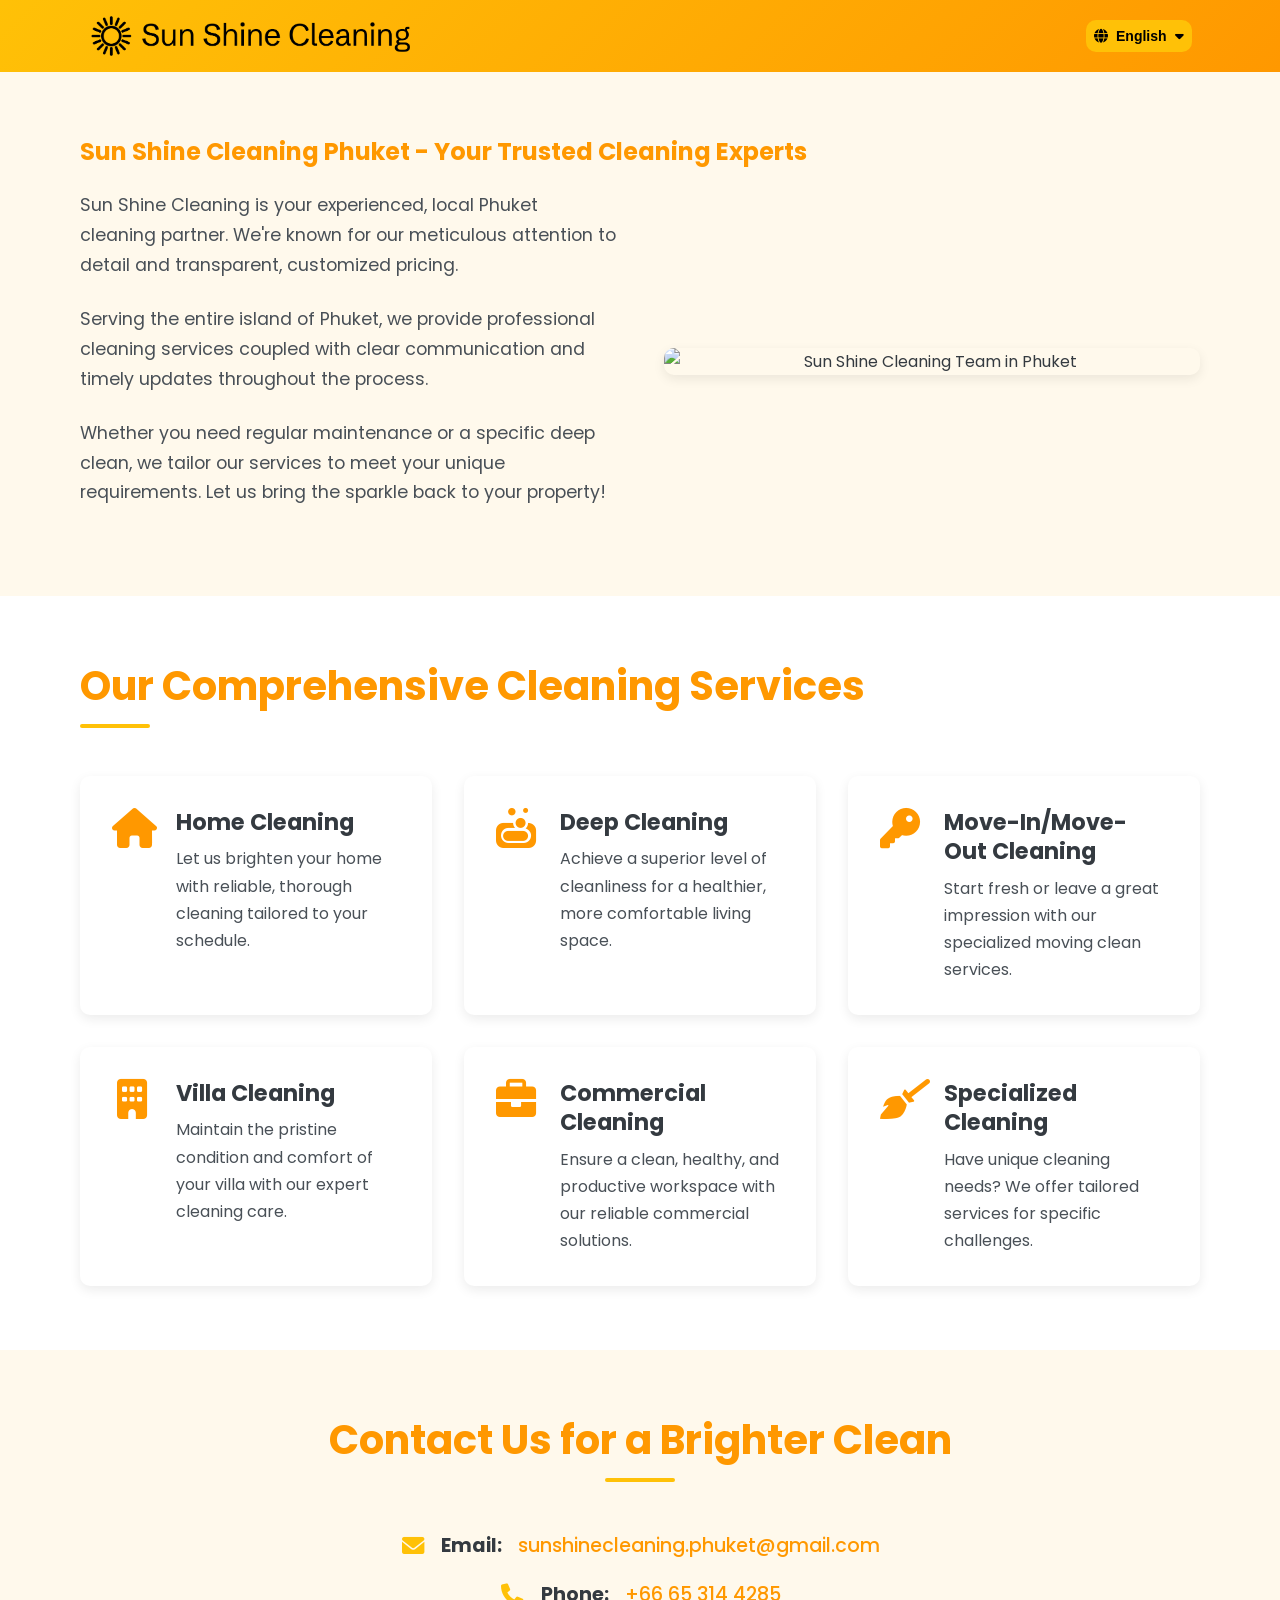
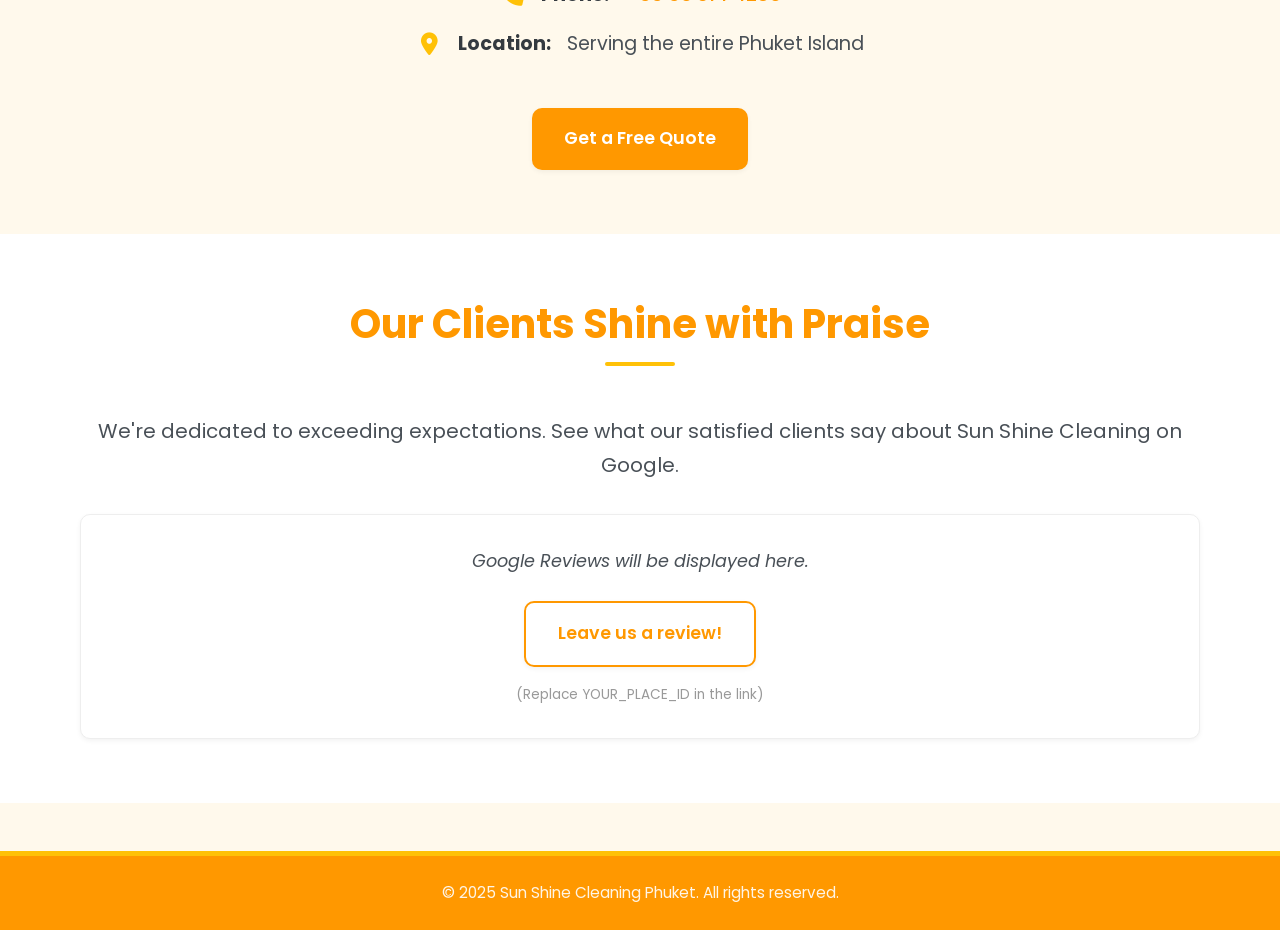
==== commit c3ba679d: "Update index.html" ====
--- a/index.html
+++ b/index.html
@@ -10,9 +10,9 @@
     <meta name="author" content="Sun Shine Cleaning">
     <link rel="canonical" href="https://phuket-sunshinecleaning.com/">
 
-    <link rel="icon" href="/favicon.ico" sizes="any">
-    <link rel="icon" href="/favicon.svg" type="image/svg+xml">
-    <link rel="apple-touch-icon" href="/apple-touch-icon.png">
+
+    <link rel="icon" href="icon-logo-sun-shine-cleaning-high-phuket.png" type="image/png" sizes="64x64">
+    <link rel="apple-touch-icon" href="icon-logo-sun-shine-cleaning-high-phuket.png">
 
     <link rel="stylesheet" href="https://cdnjs.cloudflare.com/ajax/libs/font-awesome/6.0.0/css/all.min.css" integrity="sha512-9usAa10IRO0HhonpyAIVpjrylPvoDwiPUiKdWk5t3PyolY1cOd4DSE0Ga+ri4AuTroPR5aQvXU9xC6qOPnzFeg==" crossorigin="anonymous" referrerpolicy="no-referrer" />
 
--- a/style.css
+++ b/style.css
@@ -1,10 +1,7 @@
 /* style.css */
 
-/*--------------------------------------------------------------
-# Base Styles & Variables
---------------------------------------------------------------*/
+/* Base Styles & Variables */
 :root {
-    /* Colors */
     --color-primary: #ff9800; /* Orange */
     --color-secondary: #ffc107; /* Amber */
     --color-background: #fff9ec; /* Very light warm */
@@ -14,10 +11,8 @@
     --color-text-light: #ffffff;
     --color-border: #eee;
 
-    /* Fonts */
-    --font-primary: 'Poppins', Arial, sans-serif; /* Added fallback fonts */
-
-    /* Spacing */
+    --font-primary: 'Poppins', Arial, sans-serif;
+
     --spacing-xs: 0.5rem;
     --spacing-sm: 1rem;
     --spacing-md: 1.5rem;
@@ -25,7 +20,6 @@
     --spacing-xl: 3rem;
     --spacing-xxl: 4rem;
 
-    /* Borders & Shadows */
     --border-radius-sm: 5px;
     --border-radius-md: 10px;
     --border-radius-lg: 15px;
@@ -33,7 +27,6 @@
     --shadow-medium: 0 4px 12px rgba(0, 0, 0, 0.08);
     --shadow-large: 0 6px 20px rgba(0, 0, 0, 0.1);
 
-    /* Transitions */
     --transition-fast: 0.2s ease-in-out;
     --transition-medium: 0.3s ease-in-out;
 }
@@ -48,8 +41,8 @@
 }
 
 html {
-    scroll-behavior: smooth; /* Smooth scrolling for anchor links */
-    font-size: 16px; /* Base font size */
+    scroll-behavior: smooth;
+    font-size: 16px;
 }
 
 body {
@@ -60,7 +53,6 @@
     overflow-x: hidden;
     -webkit-font-smoothing: antialiased;
     -moz-osx-font-smoothing: grayscale;
-    margin: 0; /* Reset default body margin */
 }
 
 a {
@@ -80,11 +72,11 @@
 img {
     max-width: 100%;
     height: auto;
-    display: block; /* Remove bottom space */
+    display: block;
 }
 
 h1, h2, h3, h4, h5, h6 {
-    font-weight: 700; /* Increased from 600 for bolder headings */
+    font-weight: 700;
     color: var(--color-primary);
     margin-bottom: var(--spacing-md);
     line-height: 1.3;
@@ -97,7 +89,6 @@
     margin-bottom: var(--spacing-xl);
 }
 
-/* Underline effect for H2 */
 h2::after {
     content: '';
     width: 70px;
@@ -109,7 +100,6 @@
     border-radius: 2px;
 }
 
-/* Center H2 underline if text is centered */
 .text-center h2::after {
     left: 50%;
     transform: translateX(-50%);
@@ -127,16 +117,14 @@
     margin-bottom: var(--spacing-lg);
 }
 
-/*--------------------------------------------------------------
-# Layout & Container
---------------------------------------------------------------*/
+/* Layout & Container */
 .container {
-    width: 90%; /* Responsive width */
-    max-width: 1140px; /* Adjust if needed */
-    margin-left: auto; /* Centers the container */
-    margin-right: auto; /* Centers the container */
-    padding-left: 10px; /* Space inside the container edges */
-    padding-right: 10px; /* Space inside the container edges */
+    width: 90%;
+    max-width: 1140px;
+    margin-left: auto;
+    margin-right: auto;
+    padding-left: 10px;
+    padding-right: 10px;
 }
 
 .section-padding {
@@ -165,106 +153,86 @@
     box-shadow: var(--shadow-medium);
 }
 
-/*--------------------------------------------------------------
-# Header & Navigation (Desktop First)
---------------------------------------------------------------*/
+/* Header */
 .site-header {
     background: linear-gradient(135deg, var(--color-secondary), var(--color-primary));
-    padding: var(--spacing-sm) 0; /* Vertical padding only */
+    padding: var(--spacing-sm);
     position: sticky;
     top: 0;
     z-index: 1000;
-    width: 100%;
 }
 
 .header-container {
     display: flex;
-    justify-content: space-between; /* Pushes logo left, nav right */
-    align-items: left;
+    align-items: center;
+    justify-content: space-between;
 }
 
 .logo img {
-    max-height: 40px; /* Increased for desktop visibility */
+    max-height: 40px;
     width: auto;
-    align-self:flex-start;
-}
-
-/* Main navigation */
-.main-nav ul {
+}
+
+/* Language Switcher */
+.language-switcher {
+    position: relative;
+}
+
+.language-switcher button#lang-toggle {
+    background: var(--color-secondary);
+    border: none;
+    color: #000000; /* Changed to black */
+    padding: var(--spacing-xs); /* Reduced from --spacing-sm (1rem) to --spacing-xs (0.5rem) */
+    border-radius: var(--border-radius-md);
+    cursor: pointer;
+    font-size: 0.875rem; /* Reduced from 1rem to 0.875rem (14px) */
+    font-weight: 600;
     display: flex;
-    gap: var(--spacing-lg);
-}
-
-.main-nav a {
-    color: var(--color-text-light);
-    font-size: 1.1rem;
-    font-weight: 500;
-    padding: var(--spacing-xs) 0;
-    position: relative;
-    transition: color var(--transition-fast), transform var(--transition-fast);
-}
-
-.main-nav a:hover {
-    color: var(--color-text-light);
-    transform: translateY(-2px);
-    text-shadow: 0 0 5px rgba(255, 255, 255, 0.7);
-}
-
-.main-nav a:focus {
-    outline: 2px solid var(--color-secondary);
-    outline-offset: 2px;
-}
-
-/* Hamburger Menu Button - Hidden on Desktop */
-.hamburger-btn {
+    align-items: center;
+    gap: var(--spacing-xs);
+    transition: background-color var(--transition-medium);
+}
+
+.language-switcher button#lang-toggle:hover {
+    background-color: var(--color-primary);
+}
+
+.language-switcher .lang-dropdown {
     display: none;
+    position: absolute;
+    top: calc(100% + 5px); /* Small gap below button */
+    right: 0;
+    background: var(--color-light-bg);
+    border-radius: var(--border-radius-md);
+    box-shadow: var(--shadow-medium);
+    list-style: none;
+    min-width: 120px;
+    z-index: 1000;
+}
+
+.language-switcher .lang-dropdown.show {
+    display: block;
+}
+
+.language-switcher .lang-dropdown li {
+    margin: 0;
+}
+
+.language-switcher .lang-dropdown button {
     background: none;
     border: none;
-    color: var(--color-text-light);
-    font-size: 1.8rem;
+    color: var(--color-text-dark);
+    padding: var(--spacing-xs) var(--spacing-sm);
+    width: 100%;
+    text-align: left;
+    font-size: 1rem;
     cursor: pointer;
-    padding: var(--spacing-xs);
-    z-index: 1001; /* Above nav content */
-}
-
-.hamburger-btn .fa-times {
-    display: none; /* Hide close icon initially */
-}
-
-.nav--open .hamburger-btn .fa-bars {
-    display: none; /* Hide bars when open */
-}
-
-.nav--open .hamburger-btn .fa-times {
-    display: block; /* Show close when open */
-}
-
-/* Language Switcher */
-.language-switcher button {
-    background: none;
-    border: 1px solid rgba(255, 255, 255, 0.5);
-    color: var(--color-text-light);
-    padding: var(--spacing-xs) var(--spacing-sm);
-    border-radius: var(--border-radius-sm);
-    cursor: pointer;
-    margin-left: var(--spacing-xs);
-    font-size: 0.9rem;
-    transition: background-color var(--transition-medium), border-color var(--transition-medium);
-}
-
-.language-switcher button:hover {
-    background-color: rgba(255, 255, 255, 0.2); /* Improved contrast */
-    border-color: var(--color-text-light);
-}
-
-.language-switcher.mobile-lang {
-    display: none; /* Hidden on desktop */
-}
-
-/*--------------------------------------------------------------
-# Components
---------------------------------------------------------------*/
-
+    transition: background-color var(--transition-fast);
+}
+
+.language-switcher .lang-dropdown button:hover {
+    background-color: var(--color-background);
+}
 
 /* Buttons */
 .btn {
@@ -287,7 +255,6 @@
 
 .btn-primary:hover {
     background-color: var(--color-secondary);
-    color: var(--color-text-light);
     transform: translateY(-2px);
     box-shadow: var(--shadow-medium);
 }
@@ -306,7 +273,7 @@
 }
 
 .btn i {
-    margin-right: var(--spacing-xs); /* Icon spacing */
+    margin-right: var(--spacing-xs);
 }
 
 /* Service Cards */
@@ -322,7 +289,7 @@
     border-radius: var(--border-radius-md);
     box-shadow: var(--shadow-medium);
     display: flex;
-    align-items: flex-start; /* Align icon top */
+    align-items: flex-start;
     gap: var(--spacing-md);
     transition: transform var(--transition-medium), box-shadow var(--transition-medium);
 }
@@ -335,15 +302,15 @@
 .service-icon {
     color: var(--color-primary);
     font-size: 2.5rem;
-    flex-shrink: 0; /* Prevent icon from shrinking */
-    width: 40px; /* Fixed width for alignment */
+    flex-shrink: 0;
+    width: 40px;
     text-align: center;
 }
 
 .service-card h3 {
     font-size: 1.4rem;
     margin-bottom: var(--spacing-xs);
-    color: var(--color-text-dark); /* Darker heading for cards */
+    color: var(--color-text-dark);
 }
 
 .service-card p {
@@ -351,44 +318,16 @@
     margin-bottom: 0;
 }
 
-/* Contact Form (Optional) */
-.contact-form {
-    max-width: 500px;
-    margin: 0 auto var(--spacing-lg);
-}
-
-.contact-form label {
-    display: block;
-    margin-bottom: var(--spacing-xs);
-    font-weight: 500;
-}
-
-.contact-form input,
-.contact-form textarea {
-    width: 100%;
-    padding: var(--spacing-sm);
-    margin-bottom: var(--spacing-md);
-    border: 1px solid var(--color-border);
-    border-radius: var(--border-radius-sm);
-}
-
-.contact-form textarea {
-    height: 150px;
-}
-
-/*--------------------------------------------------------------
-# Sections Specific Styles
---------------------------------------------------------------*/
 /* About Section */
 .about-grid {
     display: grid;
-    grid-template-columns: 1fr 1fr; /* Default 2 columns */
+    grid-template-columns: 1fr 1fr;
     gap: var(--spacing-xl);
     align-items: center;
 }
 
 .about-image {
-    text-align: center; /* Center image if container is wider */
+    text-align: center;
 }
 
 /* Contact Section */
@@ -401,7 +340,7 @@
     margin-bottom: var(--spacing-sm);
     display: flex;
     align-items: center;
-    justify-content: center; /* Center align items */
+    justify-content: center;
     gap: var(--spacing-sm);
 }
 
@@ -421,7 +360,7 @@
 .icon-contact {
     color: var(--color-secondary);
     font-size: 1.4rem;
-    width: 25px; /* Align icons */
+    width: 25px;
     text-align: center;
 }
 
@@ -449,9 +388,7 @@
     margin-bottom: 0;
 }
 
-/*--------------------------------------------------------------
-# Footer
---------------------------------------------------------------*/
+/* Footer */
 .site-footer-bottom {
     background: var(--color-primary);
     color: var(--color-text-light);
@@ -467,13 +404,10 @@
     color: rgba(255, 255, 255, 0.9);
 }
 
-/*--------------------------------------------------------------
-# Responsive Design (Mobile First Approach - adjustments)
---------------------------------------------------------------*/
-/* Tablet and smaller */
+/* Responsive Design */
 @media (max-width: 992px) {
     html {
-        font-size: 15px; /* Slightly smaller base font */
+        font-size: 15px;
     }
 
     h2 {
@@ -485,22 +419,21 @@
     }
 
     .about-grid {
-        grid-template-columns: 1fr; /* Stack on tablets */
+        grid-template-columns: 1fr;
         gap: var(--spacing-lg);
     }
 
     .about-image {
-        order: -1; /* Move image above text */
+        order: -1;
         margin-bottom: var(--spacing-lg);
     }
 
     .about-image img {
-        max-width: 400px; /* Limit image size */
-        margin: 0 auto; /* Center */
-    }
-}
-
-/* Mobile devices */
+        max-width: 400px;
+        margin: 0 auto;
+    }
+}
+
 @media (max-width: 768px) {
     html {
         font-size: 14px;
@@ -521,97 +454,21 @@
         padding-bottom: var(--spacing-xl);
     }
 
-    /* Mobile Header & Navigation */
-    .site-header {
-        padding: var(--spacing-sm) 0;
-    }
-
-    .header-container {
-        position: relative; /* Needed for absolute positioning of nav */
-    }
-
     .logo img {
-        max-height: 40px; /* Smaller logo on mobile */
-    }
-
-    .hamburger-btn {
-        display: block; /* Show hamburger */
-    }
-
-    .desktop-lang {
-        display: none; /* Hide desktop language switcher */
-    }
-
-    .main-nav {
-        position: static;
-    }
-
-    .nav-content {
-        display: flex;
-        flex-direction: column;
-        position: absolute;
-        top: 100%; /* Position below header */
-        left: 0;
-        width: 100%;
-        background: linear-gradient(135deg, var(--color-secondary), var(--color-primary));
-        box-shadow: var(--shadow-large);
-        padding: var(--spacing-md) var(--spacing-lg);
-        max-height: 0;
-        opacity: 0;
-        overflow: hidden;
-        visibility: hidden;
-        transition: max-height 0.4s ease-out, opacity 0.3s ease-out, visibility 0.4s ease-out;
-    }
-
-    .nav--open .nav-content {
-        max-height: 500px; /* Adjust if needed */
-        opacity: 1;
-        visibility: visible;
-    }
-
-    .main-nav ul {
-        flex-direction: column;
-        gap: 0;
-        width: 100%;
-        text-align: center;
-        margin-bottom: var(--spacing-md); /* Space before mobile lang switcher */
-    }
-
-    .main-nav li {
-        border-bottom: 1px solid rgba(255, 255, 255, 0.2);
-    }
-
-    .main-nav li:last-child {
-        border-bottom: none;
-    }
-
-    .main-nav a {
-        display: block; /* Full-width links */
-        padding: var(--spacing-sm) 0;
-        font-size: 1.2rem;
-    }
-
-    .main-nav a:hover {
-        background-color: rgba(0, 0, 0, 0.1);
-        transform: none; /* Disable hover transform on mobile */
-        text-shadow: none;
-    }
-
-    .language-switcher.mobile-lang {
-        display: flex; /* Show mobile language switcher */
-        justify-content: center;
-        padding-top: var(--spacing-sm);
-        gap: var(--spacing-sm);
-    }
-
-    .language-switcher.mobile-lang button {
-        padding: var(--spacing-xs) var(--spacing-xs);
-        font-size: 1rem;
-    }
-
-    /* Other Mobile Adjustments */
+        max-height: 35px;
+    }
+
+    .language-switcher button#lang-toggle {
+        padding: var(--spacing-xs); /* Consistent with desktop */
+        font-size: 0.75rem; /* Slightly smaller than desktop (12px) */
+    }
+
+    .language-switcher .lang-dropdown {
+        min-width: 100px;
+    }
+
     .services-grid {
-        grid-template-columns: 1fr; /* Stack services on mobile */
+        grid-template-columns: 1fr;
     }
 
     .btn {
@@ -621,7 +478,7 @@
 
     .contact-details p {
         font-size: 1.1rem;
-        flex-direction: column; /* Stack icon and text */
+        flex-direction: column;
         gap: var(--spacing-xs);
         align-items: center;
     }
